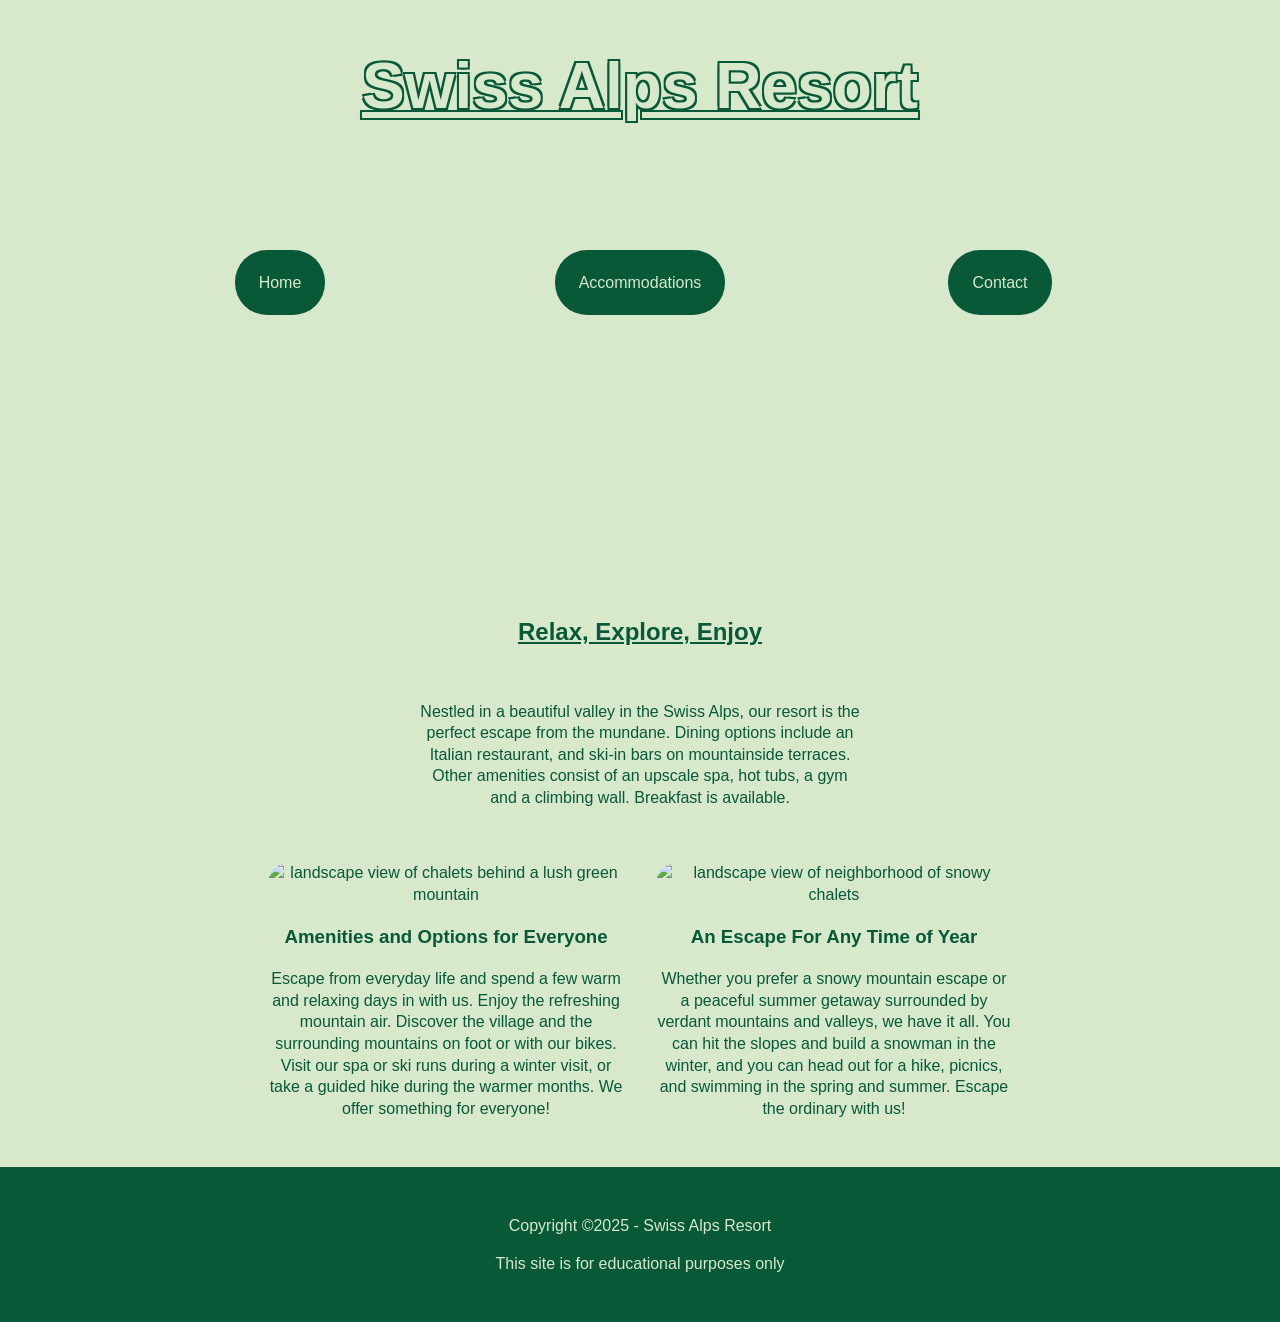
==== index.html @ 25b28cdc "Add files via upload" ====
<!DOCTYPE html>
<html lang="en">
<head>
    <meta charset="UTF-8">
    <title>Swiss Alps Resort</title>
    <meta name="author" content="Richelle Magistrado">
    <meta name="description" content="Company Website for Swiss Alps Resort">
    
<!-- link to stylesheet -->
<link rel="stylesheet" href="styles.css">
<link rel="icon" href="favicon.ico">

<!--TO DO; 
<link rel="stylesheet" href="https://use.typekit.net/rrb5sai.css">
CHANGE THIS SHIT - Fonts -->

</head>
    <body>
        <header>
       
            <h1>Swiss Alps Resort</h1>
             <!-- this is the navigation -->
            <nav>
                <ul>
                    <li><a href="index.html">Home</a></li>
                    <li><a href="#">Accommodations</a></li>
                    <li><a href="contact.html">Contact</a></li>
                </ul> 
            </nav>

        <!-- TO DO: INSERT IMAGE "swiss-valley" AS HERO IMAGE-->


        </header>

    <main>
        <section id="information">
        <h2>Relax, Explore, Enjoy</h2>
            <p> Nestled in a beautiful valley in the Swiss Alps, our resort is the perfect escape from the mundane. Dining options include an Italian restaurant, and ski-in bars on mountainside terraces. Other amenities consist of an upscale spa, hot tubs, a gym and a climbing wall. Breakfast is available.</p>
        </section>
        
            <section id="grid">
                <div id="group_1"> <!-- content group 1: -->
                    <img src="images/swiss-chalet.jpg" alt="landscape view of chalets behind a lush green mountain" width="400" height="auto">
        
                <h3>Amenities and Options for Everyone</h3>
                    <p> Escape from everyday life and spend a few warm and relaxing days in with us. Enjoy the refreshing mountain air. Discover the village and the surrounding mountains on foot or with our bikes. Visit our spa or ski runs during a winter visit, or take a guided hike during the warmer months. We offer something for everyone!</p>
                </div>
            
                <div id="group_2"> <!-- content group 2: --> 
                    <img src="images/snowy-chalet.jpg" alt="landscape view of  neighborhood of snowy chalets" width="400" height="auto">


                <h3>An Escape For Any Time of Year</h3>
                    <p> Whether you prefer a snowy mountain escape or a peaceful summer getaway surrounded by verdant mountains and valleys, we have it all. You can hit the slopes and build a snowman in the winter, and you can head out for a hike, picnics, and swimming in the spring and summer. Escape the ordinary with us!</p>
                </div>
            </section>
    </main>

        <footer>
             <p>Copyright ©2025 - Swiss Alps Resort</p>
            <p>This site is for educational purposes only</p>
        </footer>
    </body>
</html>
---- styles.css ----
:root{
    --cream: #d7e8cb;
    --light-blue: #c1e7f5;
    --blue: #4cb5e8;
    --dark-blue:#2285b7;
    --dark-green: #075938;
    
    /* Shadows for Elements that are Not Square */
    --filter-shadow-sm: drop-shadow(-3px 3px 7px var(--med-gray));
    --filter-shadow-lg: drop-shadow(-6px 6px 10px var(--med-gray));

    /* Adobe Font Family */
    --h1-fonts: "rooney-web",sans-serif;
    --p-fonts: "proxima-soft",sans-serif;
}
body{
    background: var(--cream); 
    font-family: var(--h1-fonts);
    color: var(--dark-green);
    margin: 0;
    line-height: 1.35;
}
header{
    background-image: url(images/swiss-valley.jpg);
    background-size: cover;
    height: 500px;
    width: 100%;
}
h1 {
    text-align: center;
    font-family: var(--h1-fonts);
    font-size:4rem;
    color: var(--cream);
    text-decoration-line: underline;
    text-shadow:
    2px 2px -0 var(--dark-green),
    -2px 2px 0 var(--dark-green),
    -2px -2px 0 var(--dark-green),
    2px -2px 0 var(--dark-green);
    
}
nav ul{
    font-family: var(--h1-fonts);
    list-style-type: none;
    padding: 100px;
    width: auto;
    margin: auto;
    display: grid;
    place-items: center;
    grid-template-columns: repeat(3, 1fr);
    gap: auto;
    
}
nav a{
    text-decoration: none;
    background-color: var(--dark-green);
    color: var(--cream);
    border-radius: 32px;
}
a{
    padding: 1.5rem;
}
a:hover{
    background-color: var(--cream);
    color: var(--dark-green);
    border: 2px solid var(--dark-green);
    transition: .5s;
}
section{
    font-family: var(--p-fonts);
}
#information{
    font-family: var(--p-fonts);
    color: var(--dark-green);
    max-width: 65ch;
    display:inline;
    text-align:center;
    padding: 2rem;
    
} 
#information p{
    max-width:50ch;
    margin:auto;
}
#grid {
    color: var(--dark-green);
    display:grid;
    grid-template-columns: auto auto;
    justify-content:center;

}
#grid img{
    border-radius: 25px;
    margin:auto;
    width: 350px;
    height: auto;
    
}
#group_1{
    font-family: var(--p-fonts);
    max-width: 40ch;
    text-align:center;
    padding:2rem 1rem 2rem 1rem;
    
}
#group_2{
    font-family: var(--p-fonts);
    max-width: 40ch;
    text-align:center;
    padding:2rem 1rem 2rem 1rem;
    
}
#grid2 {
    font-family: var(--p-fonts);
    color: var(--);
    display:grid;
    grid-template-columns: auto auto auto;
    justify-content:center;
    padding-bottom: 2rem;
}
#contact, #form{
    max-width:40ch;
    text-align:center;
    padding: 2rem;
}
#form{
    border-radius: 32px;
    border: 2px solid var(--dark-green);
    margin: 10px;
}
input, label, textarea{
    display: block;
    font-size: 1rem;
}
label{
    margin: 0.5rem 0 0.25rem 0;
    text-align: left;
    padding:.70rem;
    
}
#my-submit{
    font-family: var(--p-fonts);
    grid-column: 1/-1;
    padding: 0.75rem 1rem;
    margin: 1rem 0;
    background-color: var(--dark-green);
    color: var(--cream);
    font-size: 1rem;
    border: none;
    border-radius: 32px;
    justify-self: end;
}
#my-submit:hover{
    background-color: var(--cream);
    color: var(--dark-green);
    border: 2px solid var(--dark-green);
    cursor: pointer;

}
#contact p{
    border-radius: 20px;
    border: 2px solid var(--dark-green);
    padding:1.5rem;
}

#contact img{
    width: 350px;
    height: auto;
    border-radius: 8px;
}
h2{
    font-family: var(--p-fonts);
    color: var(--dark-green);
    text-align:center;
    text-decoration-line: underline;
    padding:2rem;
}
h3{
    font-family: var(--p-fonts);
} 
footer{
    background-color: var(--dark-green);
    color:var(--cream);
    font-family: var(--p-fonts);
    padding:2rem 1rem 2rem 1rem;
    text-align:center;
}
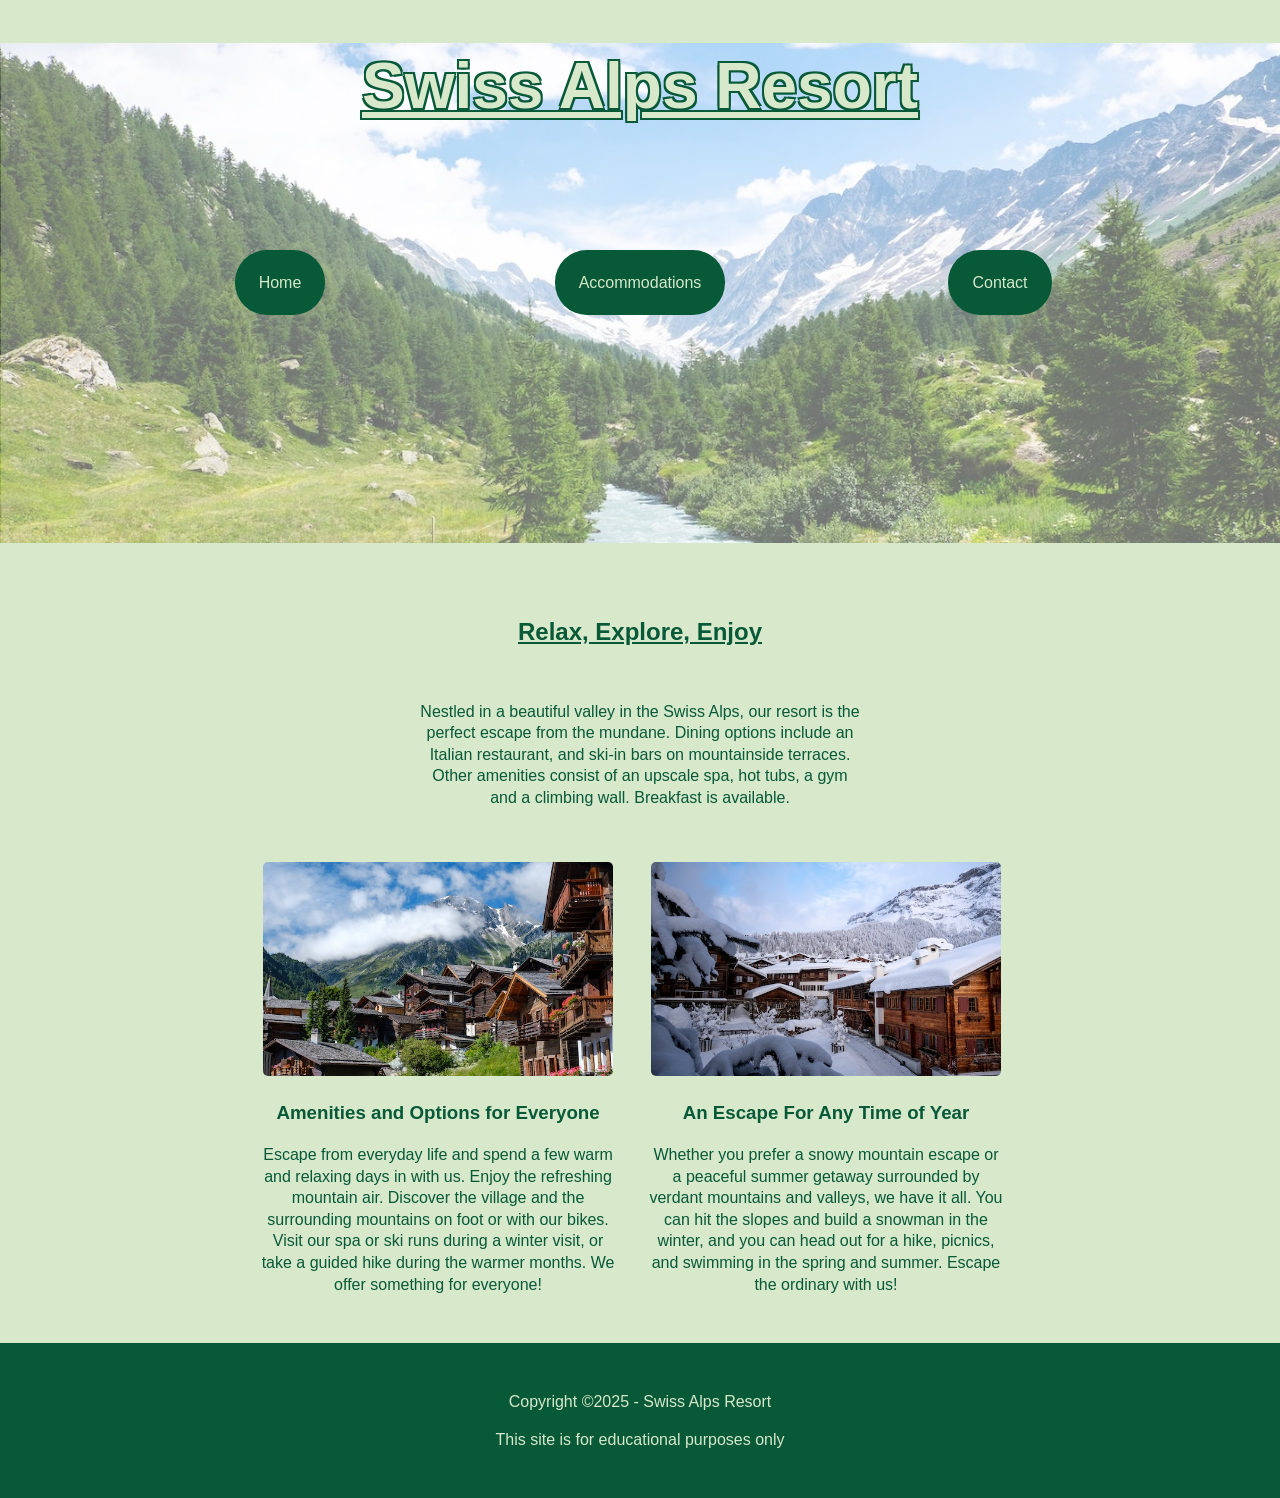
==== commit d4647de1: "updated index" ====
--- a/index.html
+++ b/index.html
@@ -34,20 +34,20 @@
         </header>
 
     <main>
-        <section id="information">
+        <section id="info">
         <h2>Relax, Explore, Enjoy</h2>
             <p> Nestled in a beautiful valley in the Swiss Alps, our resort is the perfect escape from the mundane. Dining options include an Italian restaurant, and ski-in bars on mountainside terraces. Other amenities consist of an upscale spa, hot tubs, a gym and a climbing wall. Breakfast is available.</p>
         </section>
         
             <section id="grid">
-                <div id="group_1"> <!-- content group 1: -->
+                <div id="groupA"> <!-- content group 1: -->
                     <img src="images/swiss-chalet.jpg" alt="landscape view of chalets behind a lush green mountain" width="400" height="auto">
         
                 <h3>Amenities and Options for Everyone</h3>
                     <p> Escape from everyday life and spend a few warm and relaxing days in with us. Enjoy the refreshing mountain air. Discover the village and the surrounding mountains on foot or with our bikes. Visit our spa or ski runs during a winter visit, or take a guided hike during the warmer months. We offer something for everyone!</p>
                 </div>
             
-                <div id="group_2"> <!-- content group 2: --> 
+                <div id="groupB"> <!-- content group 2: --> 
                     <img src="images/snowy-chalet.jpg" alt="landscape view of  neighborhood of snowy chalets" width="400" height="auto">
 
 
--- a/styles.css
+++ b/styles.css
@@ -1,8 +1,5 @@
 :root{
     --cream: #d7e8cb;
-    --light-blue: #c1e7f5;
-    --blue: #4cb5e8;
-    --dark-blue:#2285b7;
     --dark-green: #075938;
     
     /* Shadows for Elements that are Not Square */
@@ -69,7 +66,7 @@
 section{
     font-family: var(--p-fonts);
 }
-#information{
+#info{
     font-family: var(--p-fonts);
     color: var(--dark-green);
     max-width: 65ch;
@@ -78,7 +75,7 @@
     padding: 2rem;
     
 } 
-#information p{
+#info p{
     max-width:50ch;
     margin:auto;
 }
@@ -90,39 +87,39 @@
 
 }
 #grid img{
-    border-radius: 25px;
-    margin:auto;
-    width: 350px;
-    height: auto;
-    
+        border-radius: 5px;
+        margin:auto;
+        width: 350px;
+        height: auto;
 }
-#group_1{
+#groupA{
     font-family: var(--p-fonts);
     max-width: 40ch;
     text-align:center;
     padding:2rem 1rem 2rem 1rem;
     
 }
-#group_2{
+#groupB{
     font-family: var(--p-fonts);
     max-width: 40ch;
     text-align:center;
-    padding:2rem 1rem 2rem 1rem;
+    padding:2rem 2rem 2rem 1rem;
     
 }
 #grid2 {
     font-family: var(--p-fonts);
     color: var(--);
     display:grid;
-    grid-template-columns: auto auto auto;
+    grid-template-columns: 50% 50%;
     justify-content:center;
     padding-bottom: 2rem;
 }
 #contact, #form{
     max-width:40ch;
     text-align:center;
-    padding: 2rem;
+    padding: 3rem;
 }
+
 #form{
     border-radius: 32px;
     border: 2px solid var(--dark-green);
@@ -158,13 +155,14 @@
 
 }
 #contact p{
-    border-radius: 20px;
+    border-radius: 30px;
     border: 2px solid var(--dark-green);
-    padding:1.5rem;
+    padding:3rem;
+    gap: 50px;
 }
 
 #contact img{
-    width: 350px;
+    width: 400px;
     height: auto;
     border-radius: 8px;
 }
